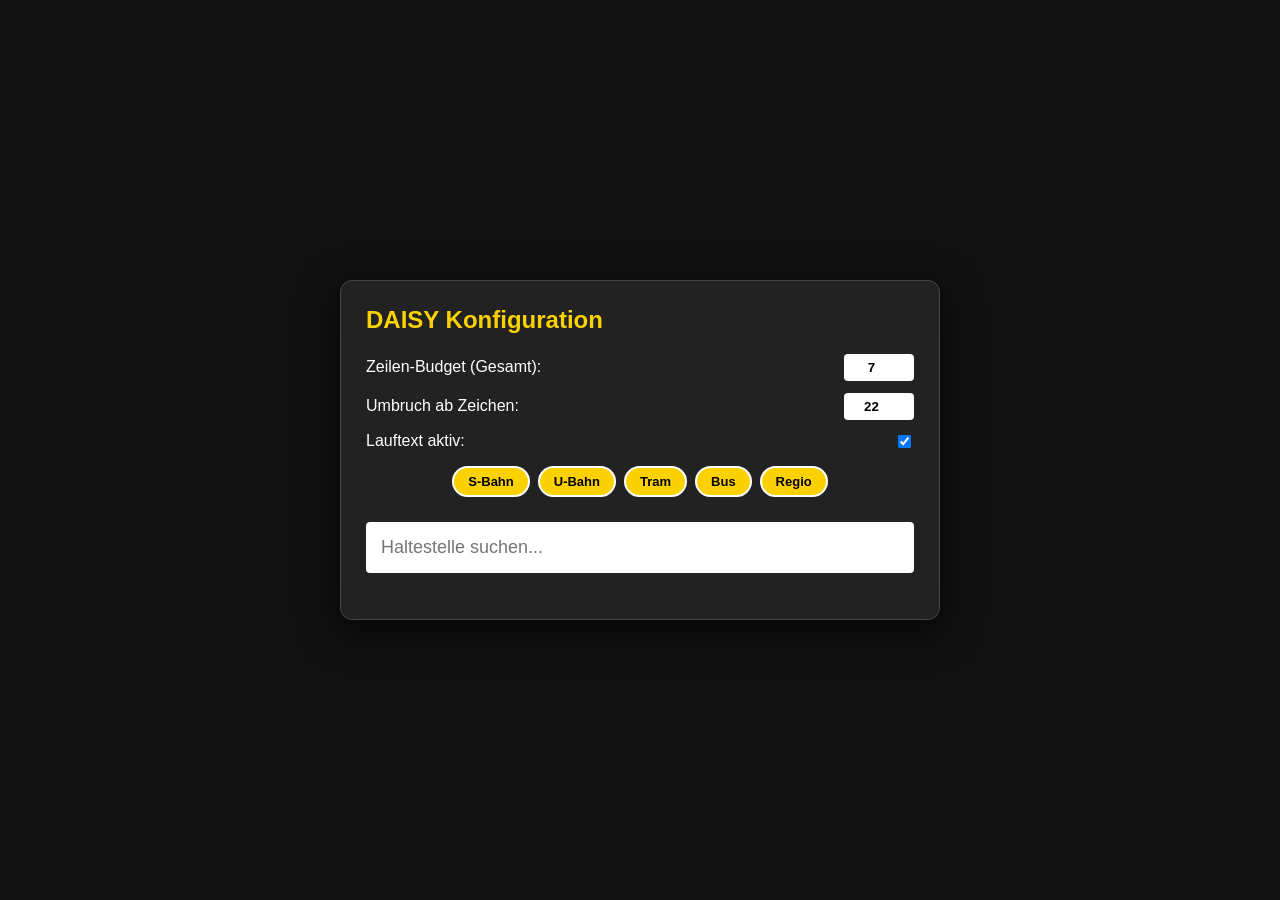
==== index.html @ b958884f "undo" ====
<!DOCTYPE html>
<html lang="de">
<head>
<meta charset="UTF-8">
<title>BVG DAISY - Professional Monitor</title>
<link href="https://fonts.googleapis.com/css2?family=Archivo+Narrow:wght@600&display=swap" rel="stylesheet">

<style>
    :root {
        --led-orange: #ff9d00;
        --bg-black: #050505;
        --bvg-yellow: #fbd100;
    }

    * { box-sizing: border-box; }

    body, html {
        margin: 0; padding: 0;
        width: 100vw; height: 100vh;
        background-color: var(--bg-black);
        overflow: hidden;
        display: flex;
        flex-direction: column;
        font-family: Arial, sans-serif;
    }

    /* --- SETUP OVERLAY --- */
    #search-overlay {
        position: fixed;
        top: 0; left: 0;
        width: 100%; height: 100%;
        background: #111;
        z-index: 1000;
        display: flex;
        flex-direction: column;
        justify-content: center;
        align-items: center;
        color: white;
        padding: 20px;
    }

    .config-panel {
        background: #222;
        padding: 25px;
        border-radius: 12px;
        width: 100%;
        max-width: 600px;
        border: 1px solid #444;
        box-shadow: 0 10px 40px rgba(0,0,0,0.8);
    }

    .config-group {
        display: flex;
        justify-content: space-between;
        margin-bottom: 12px;
        align-items: center;
    }

    .config-group input[type="number"] {
        width: 70px;
        padding: 6px;
        border-radius: 4px;
        border: none;
        font-weight: bold;
        text-align: center;
    }

    .filter-bar {
        display: flex;
        flex-wrap: wrap;
        gap: 8px;
        margin: 15px 0;
        justify-content: center;
    }

    .filter-bar input { display: none; }
    .filter-bar label {
        background: #333;
        padding: 6px 14px;
        border-radius: 20px;
        cursor: pointer;
        font-size: 13px;
        border: 2px solid transparent;
        transition: 0.2s;
    }

    .filter-bar input:checked + label {
        background: var(--bvg-yellow);
        color: black;
        border-color: white;
        font-weight: bold;
    }

    #station-query {
        width: 100%;
        padding: 15px;
        font-size: 18px;
        border-radius: 4px;
        border: none;
        margin-top: 10px;
        outline: none;
    }

    #results-list {
        list-style: none;
        padding: 0;
        background: white;
        color: black;
        margin-top: 5px;
        border-radius: 4px;
        max-height: 180px;
        overflow-y: auto;
    }

    #results-list li { padding: 10px; cursor: pointer; border-bottom: 1px solid #eee; }
    #results-list li:hover { background: var(--bvg-yellow); }

    /* --- MONITOR --- */
    #monitor {
        display: none;
        flex-direction: column;
        height: 100vh;
        width: 100vw;
    }

    .header {
        background: #bcbcbc;
        color: black;
        font-weight: bold;
        font-size: 3vh;
        padding: 1vh 3vw;
        display: grid;
        grid-template-columns: 15% 65% 20%;
    }

    .led-screen {
        flex: 1;
        background: black;
        padding: 1vh 3vw;
        display: flex;
        flex-direction: column;
        overflow: hidden;
        filter: url(#ledFilter); 
    }

    .row {
        display: grid;
        grid-template-columns: 15% 65% 20%;
        color: var(--led-orange);
        font-family: 'Archivo Narrow', sans-serif;
        line-height: 1.1;
        flex-shrink: 0;
        align-items: center;
        white-space: nowrap;
        overflow: hidden;
    }

    .row.long-text {
        white-space: normal;
    }

    .row.long-text span:nth-child(2) {
        display: -webkit-box;
        -webkit-line-clamp: 2;
        -webkit-box-orient: vertical;
        line-height: 1.0;
    }

    .time-cell { text-align: right; font-variant-numeric: tabular-nums; }

    /* AUSFALL ANIMATION */
    .swap-container {
        display: grid;
        grid-template-columns: 100%;
    }

    .swap-text {
        grid-column: 1;
        grid-row: 1;
        animation: textSwap 6s steps(1) infinite;
    }

    .swap-text:nth-child(2) {
        animation-delay: 3s;
        opacity: 0;
    }

    @keyframes textSwap {
        0%, 49% { opacity: 1; }
        50%, 100% { opacity: 0; }
    }

    /* TICKER */
    .ticker {
        margin-top: auto;
        overflow: hidden;
        white-space: nowrap;
        flex-shrink: 0;
    }

    .ticker-content {
        display: inline-block;
        padding-left: 100%;
        animation: ticker-move 35s linear infinite;
        color: var(--led-orange);
        font-family: 'Archivo Narrow', sans-serif;
    }

    @keyframes ticker-move {
        0% { transform: translateX(0); }
        100% { transform: translateX(-100%); }
    }

    @keyframes blink { 0%, 49% { opacity: 1; } 50%, 100% { opacity: 0; } }
    .is-blinking span:nth-child(2) { animation: blink 1s steps(1) infinite; }
    .is-blinking .time-cell { display: none; }

    /* FOOTER */
    .footer {
        height: 8vh;
        background: white;
        color: black;
        display: flex;
        justify-content: space-between;
        align-items: center;
        padding: 0 4vw;
        font-weight: bold;
        font-size: 4vh;
    }

    .bvg-logo {
        background: var(--bvg-yellow);
        padding: 0.2vh 1vh;
        border: 0.4vh solid black;
        font-family: 'Arial Black';
        letter-spacing: -1px;
    }
</style>
</head>
<body>

<div id="search-overlay">
    <div class="config-panel">
        <h2 style="margin-top:0; color: var(--bvg-yellow);">DAISY Konfiguration</h2>
        
        <div class="config-group">
            <label>Zeilen-Budget (Gesamt):</label>
            <input type="number" id="cfg-max-lines" value="7" min="1" max="15">
        </div>

        <div class="config-group">
            <label>Umbruch ab Zeichen:</label>
            <input type="number" id="cfg-threshold" value="22" min="5" max="60">
        </div>

        <div class="config-group">
            <label>Lauftext aktiv:</label>
            <input type="checkbox" id="cfg-show-ticker" checked>
        </div>

        <div class="filter-bar">
            <input type="checkbox" id="f-suburban" checked><label for="f-suburban">S-Bahn</label>
            <input type="checkbox" id="f-subway" checked><label for="f-subway">U-Bahn</label>
            <input type="checkbox" id="f-tram" checked><label for="f-tram">Tram</label>
            <input type="checkbox" id="f-bus" checked><label for="f-bus">Bus</label>
            <input type="checkbox" id="f-regional" checked><label for="f-regional">Regio</label>
        </div>

        <input type="text" id="station-query" placeholder="Haltestelle suchen..." autocomplete="off">
        <ul id="results-list"></ul>
    </div>
</div>

<div id="monitor">
    <div class="header">
        <span>Linie</span><span>Ziel</span><span style="text-align:right">Abfahrt</span>
    </div>
    <div class="led-screen" id="led-container"></div>
    <div class="footer">
        <span id="display-station-name">-</span>
        <div class="bvg-logo">BVG</div>
    </div>
</div>

<svg style="position:absolute; width:0; height:0">
  <defs>
    <filter id="ledFilter">
      <feImage x="0" y="0" width="4" height="4" result="dot" href="[data-uri]"/>
      <feTile result="grid"/>
      <feComposite operator="in" in="SourceGraphic" in2="grid"/>
    </filter>
  </defs>
</svg>

<script>
    let currentId = null;
    let timer = null;

    // Suche
    document.getElementById('station-query').addEventListener('input', async (e) => {
        const q = e.target.value;
        if (q.length < 3) return;
        try {
            const r = await fetch(`https://v6.vbb.transport.rest/locations?query=${encodeURIComponent(q)}&results=5&stops=true`);
            const data = await r.json();
            const list = document.getElementById('results-list');
            list.innerHTML = '';
            data.forEach(s => {
                const li = document.createElement('li');
                li.textContent = s.name;
                li.onclick = () => {
                    currentId = s.id;
                    document.getElementById('display-station-name').textContent = s.name;
                    document.getElementById('search-overlay').style.display = 'none';
                    document.getElementById('monitor').style.display = 'flex';
                    startMonitor();
                };
                list.appendChild(li);
            });
        } catch(e) {}
    });

    function startMonitor() {
        update();
        if(timer) clearInterval(timer);
        timer = setInterval(update, 20000);
    }

    async function update() {
        if(!currentId) return;
        
        const totalLines = parseInt(document.getElementById('cfg-max-lines').value) || 7;
        const threshold = parseInt(document.getElementById('cfg-threshold').value) || 22;
        const showTicker = document.getElementById('cfg-show-ticker').checked;
        const trainBudget = showTicker ? (totalLines - 1) : totalLines;

        const params = new URLSearchParams({
            duration: 60,
            results: 40,
            suburban: document.getElementById('f-suburban').checked,
            subway: document.getElementById('f-subway').checked,
            tram: document.getElementById('f-tram').checked,
            bus: document.getElementById('f-bus').checked,
            regional: document.getElementById('f-regional').checked
        });

        try {
            const res = await fetch(`https://v6.vbb.transport.rest/stops/${currentId}/departures?${params.toString()}`);
            const data = await res.json();
            const container = document.getElementById('led-container');
            container.innerHTML = '';

            const fontSize = Math.floor(82 / totalLines);
            let usedLines = 0;

            if(data.departures) {
                // Echtzeit-Sortierung
                const sortedDeps = data.departures.sort((a, b) => {
                    const timeA = new Date(a.when || a.plannedWhen);
                    const timeB = new Date(b.when || b.plannedWhen);
                    return timeA - timeB;
                });

                for (let dep of sortedDeps) {
                    const isCancelled = dep.cancelled === true;
                    const isLong = dep.direction.length > threshold;
                    const cost = isLong ? 2 : 1;
                    
                    if (usedLines + cost > trainBudget) break;
                    usedLines += cost;

                    const diff = Math.round((new Date(dep.when || dep.plannedWhen) - new Date()) / 60000);
                    const min = diff <= 0 ? 0 : diff;
                    
                    const row = document.createElement('div');
                    row.className = `row ${min === 0 && !isCancelled ? 'is-blinking' : ''} ${isLong ? 'long-text' : ''}`;
                    row.style.fontSize = fontSize + 'vh';

                    if (isCancelled) {
                        row.innerHTML = `
                            <span>${dep.line.name}</span>
                            <span class="swap-container">
                                <span class="swap-text">${dep.direction}</span>
                                <span class="swap-text">Fahrt fällt aus</span>
                            </span>
                            <span class="time-cell">--</span>
                        `;
                    } else {
                        row.innerHTML = `
                            <span>${dep.line.name}</span>
                            <span>${dep.direction}</span>
                            <span class="time-cell">${min}</span>
                        `;
                    }
                    container.appendChild(row);
                }
            }

            if(showTicker) {
                const tick = document.createElement('div');
                tick.className = 'ticker';
                tick.innerHTML = `<div class="ticker-content" style="font-size:${fontSize}vh">+++ Herzlich Willkommen +++ Nächste Abfahrten für ${document.getElementById('display-station-name').textContent} +++ Bitte achten Sie auf die Ansagen +++</div>`;
                container.appendChild(tick);
            }
        } catch(e) { console.error(e); }
    }

    // Escape für Setup
    window.addEventListener('keydown', e => {
        if(e.key === 'Escape') {
            document.getElementById('search-overlay').style.display = 'flex';
            document.getElementById('monitor').style.display = 'none';
            clearInterval(timer);
        }
    });
</script>
</body>
</html>
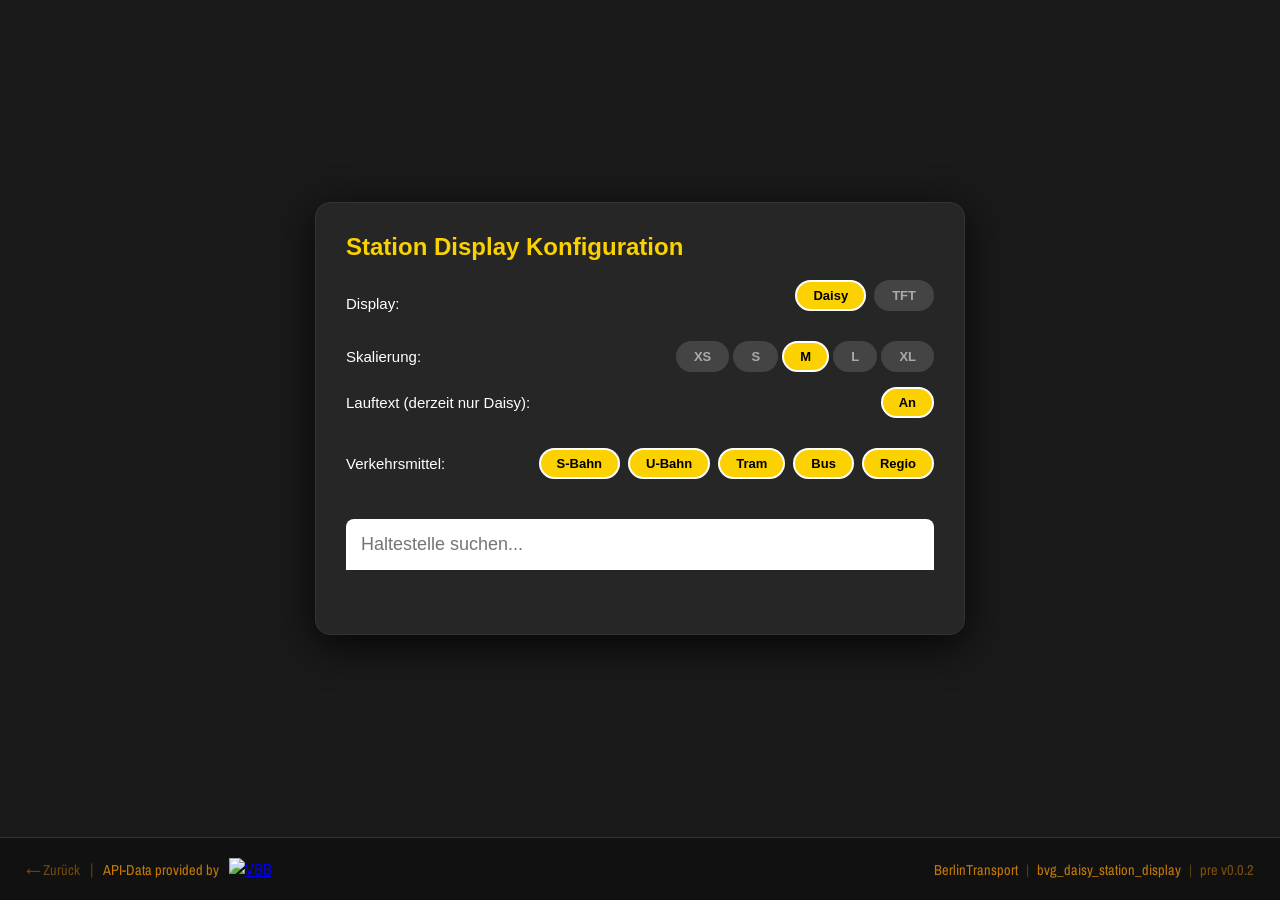
==== commit fdf7c7ca: "enhancement #10" ====
--- a/index.html
+++ b/index.html
@@ -2,417 +2,124 @@
 <html lang="de">
 <head>
 <meta charset="UTF-8">
-<title>BVG DAISY - Professional Monitor</title>
-<link href="https://fonts.googleapis.com/css2?family=Archivo+Narrow:wght@600&display=swap" rel="stylesheet">
-
-<style>
-    :root {
-        --led-orange: #ff9d00;
-        --bg-black: #050505;
-        --bvg-yellow: #fbd100;
-    }
-
-    * { box-sizing: border-box; }
-
-    body, html {
-        margin: 0; padding: 0;
-        width: 100vw; height: 100vh;
-        background-color: var(--bg-black);
-        overflow: hidden;
-        display: flex;
-        flex-direction: column;
-        font-family: Arial, sans-serif;
-    }
-
-    /* --- SETUP OVERLAY --- */
-    #search-overlay {
-        position: fixed;
-        top: 0; left: 0;
-        width: 100%; height: 100%;
-        background: #111;
-        z-index: 1000;
-        display: flex;
-        flex-direction: column;
-        justify-content: center;
-        align-items: center;
-        color: white;
-        padding: 20px;
-    }
-
-    .config-panel {
-        background: #222;
-        padding: 25px;
-        border-radius: 12px;
-        width: 100%;
-        max-width: 600px;
-        border: 1px solid #444;
-        box-shadow: 0 10px 40px rgba(0,0,0,0.8);
-    }
-
-    .config-group {
-        display: flex;
-        justify-content: space-between;
-        margin-bottom: 12px;
-        align-items: center;
-    }
-
-    .config-group input[type="number"] {
-        width: 70px;
-        padding: 6px;
-        border-radius: 4px;
-        border: none;
-        font-weight: bold;
-        text-align: center;
-    }
-
-    .filter-bar {
-        display: flex;
-        flex-wrap: wrap;
-        gap: 8px;
-        margin: 15px 0;
-        justify-content: center;
-    }
-
-    .filter-bar input { display: none; }
-    .filter-bar label {
-        background: #333;
-        padding: 6px 14px;
-        border-radius: 20px;
-        cursor: pointer;
-        font-size: 13px;
-        border: 2px solid transparent;
-        transition: 0.2s;
-    }
-
-    .filter-bar input:checked + label {
-        background: var(--bvg-yellow);
-        color: black;
-        border-color: white;
-        font-weight: bold;
-    }
-
-    #station-query {
-        width: 100%;
-        padding: 15px;
-        font-size: 18px;
-        border-radius: 4px;
-        border: none;
-        margin-top: 10px;
-        outline: none;
-    }
-
-    #results-list {
-        list-style: none;
-        padding: 0;
-        background: white;
-        color: black;
-        margin-top: 5px;
-        border-radius: 4px;
-        max-height: 180px;
-        overflow-y: auto;
-    }
-
-    #results-list li { padding: 10px; cursor: pointer; border-bottom: 1px solid #eee; }
-    #results-list li:hover { background: var(--bvg-yellow); }
-
-    /* --- MONITOR --- */
-    #monitor {
-        display: none;
-        flex-direction: column;
-        height: 100vh;
-        width: 100vw;
-    }
-
-    .header {
-        background: #bcbcbc;
-        color: black;
-        font-weight: bold;
-        font-size: 3vh;
-        padding: 1vh 3vw;
-        display: grid;
-        grid-template-columns: 15% 65% 20%;
-    }
-
-    .led-screen {
-        flex: 1;
-        background: black;
-        padding: 1vh 3vw;
-        display: flex;
-        flex-direction: column;
-        overflow: hidden;
-        filter: url(#ledFilter); 
-    }
-
-    .row {
-        display: grid;
-        grid-template-columns: 15% 65% 20%;
-        color: var(--led-orange);
-        font-family: 'Archivo Narrow', sans-serif;
-        line-height: 1.1;
-        flex-shrink: 0;
-        align-items: center;
-        white-space: nowrap;
-        overflow: hidden;
-    }
-
-    .row.long-text {
-        white-space: normal;
-    }
-
-    .row.long-text span:nth-child(2) {
-        display: -webkit-box;
-        -webkit-line-clamp: 2;
-        -webkit-box-orient: vertical;
-        line-height: 1.0;
-    }
-
-    .time-cell { text-align: right; font-variant-numeric: tabular-nums; }
-
-    /* AUSFALL ANIMATION */
-    .swap-container {
-        display: grid;
-        grid-template-columns: 100%;
-    }
-
-    .swap-text {
-        grid-column: 1;
-        grid-row: 1;
-        animation: textSwap 6s steps(1) infinite;
-    }
-
-    .swap-text:nth-child(2) {
-        animation-delay: 3s;
-        opacity: 0;
-    }
-
-    @keyframes textSwap {
-        0%, 49% { opacity: 1; }
-        50%, 100% { opacity: 0; }
-    }
-
-    /* TICKER */
-    .ticker {
-        margin-top: auto;
-        overflow: hidden;
-        white-space: nowrap;
-        flex-shrink: 0;
-    }
-
-    .ticker-content {
-        display: inline-block;
-        padding-left: 100%;
-        animation: ticker-move 35s linear infinite;
-        color: var(--led-orange);
-        font-family: 'Archivo Narrow', sans-serif;
-    }
-
-    @keyframes ticker-move {
-        0% { transform: translateX(0); }
-        100% { transform: translateX(-100%); }
-    }
-
-    @keyframes blink { 0%, 49% { opacity: 1; } 50%, 100% { opacity: 0; } }
-    .is-blinking span:nth-child(2) { animation: blink 1s steps(1) infinite; }
-    .is-blinking .time-cell { display: none; }
-
-    /* FOOTER */
-    .footer {
-        height: 8vh;
-        background: white;
-        color: black;
-        display: flex;
-        justify-content: space-between;
-        align-items: center;
-        padding: 0 4vw;
-        font-weight: bold;
-        font-size: 4vh;
-    }
-
-    .bvg-logo {
-        background: var(--bvg-yellow);
-        padding: 0.2vh 1vh;
-        border: 0.4vh solid black;
-        font-family: 'Arial Black';
-        letter-spacing: -1px;
-    }
-</style>
+<title>BVG DAISY - Daisy & TFT</title>
+<link href="https://fonts.googleapis.com/css2?family=Archivo+Narrow:wght@600&family=Roboto:wght@700;900&display=swap" rel="stylesheet">
+<link rel="stylesheet" href="css/base.css">
+<link rel="stylesheet" href="css/startmenu.css">
+<link rel="stylesheet" href="css/monitor-daisy.css">
+<link rel="stylesheet" href="css/monitor-tft.css">
 </head>
 <body>
 
+<div id="loader-overlay">
+  <div class="loader"></div>
+</div>
+
 <div id="search-overlay">
     <div class="config-panel">
-        <h2 style="margin-top:0; color: var(--bvg-yellow);">DAISY Konfiguration</h2>
-        
+        <h2>Station Display Konfiguration</h2>
+
         <div class="config-group">
-            <label>Zeilen-Budget (Gesamt):</label>
-            <input type="number" id="cfg-max-lines" value="7" min="1" max="15">
+            <label>Display:</label>
+            <div id="variant-selector">
+                <button class="variant-btn active" data-variant="daisy">Daisy</button>
+                <button class="variant-btn" data-variant="tft">TFT</button>
+            </div>
         </div>
 
         <div class="config-group">
-            <label>Umbruch ab Zeichen:</label>
-            <input type="number" id="cfg-threshold" value="22" min="5" max="60">
+            <label>Skalierung:</label>
+            <div id="scale-selector">
+                <button class="variant-btn" data-scale="XS">XS</button>
+                <button class="variant-btn" data-scale="S">S</button>
+                <button class="variant-btn active" data-scale="M">M</button>
+                <button class="variant-btn" data-scale="L">L</button>
+                <button class="variant-btn" data-scale="XL">XL</button>
+            </div>
         </div>
 
         <div class="config-group">
-            <label>Lauftext aktiv:</label>
-            <input type="checkbox" id="cfg-show-ticker" checked>
+            <label>Lauftext (derzeit nur Daisy):</label>
+            <button class="variant-btn active" id="cfg-show-ticker" data-active="true">An</button>
         </div>
 
-        <div class="filter-bar">
-            <input type="checkbox" id="f-suburban" checked><label for="f-suburban">S-Bahn</label>
-            <input type="checkbox" id="f-subway" checked><label for="f-subway">U-Bahn</label>
-            <input type="checkbox" id="f-tram" checked><label for="f-tram">Tram</label>
-            <input type="checkbox" id="f-bus" checked><label for="f-bus">Bus</label>
-            <input type="checkbox" id="f-regional" checked><label for="f-regional">Regio</label>
+        <div class="config-group">
+            <label>Verkehrsmittel:</label>
+            <div class="filter-bar">
+                <input type="checkbox" id="f-suburban" checked><label for="f-suburban">S-Bahn</label>
+                <input type="checkbox" id="f-subway" checked><label for="f-subway">U-Bahn</label>
+                <input type="checkbox" id="f-tram" checked><label for="f-tram">Tram</label>
+                <input type="checkbox" id="f-bus" checked><label for="f-bus">Bus</label>
+                <input type="checkbox" id="f-regional" checked><label for="f-regional">Regio</label>
+            </div>
         </div>
 
         <input type="text" id="station-query" placeholder="Haltestelle suchen..." autocomplete="off">
         <ul id="results-list"></ul>
+        <div id="search-status">
+          <span id="search-loader" class="inline-loader" style="display:none;"></span>
+          <span id="search-error"></span>
+        </div>
     </div>
 </div>
 
-<div id="monitor">
-    <div class="header">
+<!-- DAISY MONITOR -->
+<div id="monitor-daisy">
+    <div class="header-daisy">
         <span>Linie</span><span>Ziel</span><span style="text-align:right">Abfahrt</span>
     </div>
-    <div class="led-screen" id="led-container"></div>
-    <div class="footer">
-        <span id="display-station-name">-</span>
-        <div class="bvg-logo">BVG</div>
+    <div class="led-screen" id="led-container-daisy"></div>
+</div>
+
+<!-- TFT MONITOR -->
+<div id="monitor-tft">
+    <div class="screen-content" id="led-container-tft"></div>
+</div>
+
+<!-- GLOBALER FOOTER -->
+<div id="global-footer">
+    <div id="global-footer-left">
+        <button class="footer-back-btn" id="footer-back-btn">&#8592; Zurück</button>
+        <span class="gf-sep">|</span>
+        <span class="gf-label">API-Data provided by</span>
+        <a href="https://v6.vbb.transport.rest/" target="_blank" rel="noopener">
+            <img class="gf-vbb-logo"
+                src="https://unternehmen.vbb.de/fileadmin/user_upload/VBB/Bilder/VBB-Logos/vbb-logo-bildmarke.svg"
+                alt="VBB">
+        </a>
+    </div>
+    <div id="global-footer-center">
+        <span id="global-station-name"></span>
+    </div>
+    <div id="global-footer-right">
+        <img class="gf-avatar"
+             src="https://avatars.githubusercontent.com/BerlinTransport?v=4"
+             alt="BerlinTransport"
+             onerror="this.style.display='none'">
+        <a href="https://github.com/BerlinTransport" target="_blank" rel="noopener">BerlinTransport</a>
+        <span class="gf-sep">|</span>
+        <a href="https://github.com/BerlinTransport/bvg_daisy_station_display" target="_blank" rel="noopener">bvg_daisy_station_display</a>
+        <span class="gf-sep">|</span>
+        <span class="gf-version">pre v0.0.2</span>
     </div>
 </div>
 
+<!-- LED-Filter SVG -->
 <svg style="position:absolute; width:0; height:0">
-  <defs>
-    <filter id="ledFilter">
-      <feImage x="0" y="0" width="4" height="4" result="dot" href="[data-uri]"/>
-      <feTile result="grid"/>
-      <feComposite operator="in" in="SourceGraphic" in2="grid"/>
-    </filter>
-  </defs>
+<defs>
+<filter id="ledFilter">
+    <feImage x="0" y="0" width="4" height="4" result="dot" href="[data-uri]"/>
+    <feTile result="grid"/>
+    <feComposite operator="in" in="SourceGraphic" in2="grid"/>
+</filter>
+</defs>
 </svg>
 
-<script>
-    let currentId = null;
-    let timer = null;
-
-    // Suche
-    document.getElementById('station-query').addEventListener('input', async (e) => {
-        const q = e.target.value;
-        if (q.length < 3) return;
-        try {
-            const r = await fetch(`https://v6.vbb.transport.rest/locations?query=${encodeURIComponent(q)}&results=5&stops=true`);
-            const data = await r.json();
-            const list = document.getElementById('results-list');
-            list.innerHTML = '';
-            data.forEach(s => {
-                const li = document.createElement('li');
-                li.textContent = s.name;
-                li.onclick = () => {
-                    currentId = s.id;
-                    document.getElementById('display-station-name').textContent = s.name;
-                    document.getElementById('search-overlay').style.display = 'none';
-                    document.getElementById('monitor').style.display = 'flex';
-                    startMonitor();
-                };
-                list.appendChild(li);
-            });
-        } catch(e) {}
-    });
-
-    function startMonitor() {
-        update();
-        if(timer) clearInterval(timer);
-        timer = setInterval(update, 20000);
-    }
-
-    async function update() {
-        if(!currentId) return;
-        
-        const totalLines = parseInt(document.getElementById('cfg-max-lines').value) || 7;
-        const threshold = parseInt(document.getElementById('cfg-threshold').value) || 22;
-        const showTicker = document.getElementById('cfg-show-ticker').checked;
-        const trainBudget = showTicker ? (totalLines - 1) : totalLines;
-
-        const params = new URLSearchParams({
-            duration: 60,
-            results: 40,
-            suburban: document.getElementById('f-suburban').checked,
-            subway: document.getElementById('f-subway').checked,
-            tram: document.getElementById('f-tram').checked,
-            bus: document.getElementById('f-bus').checked,
-            regional: document.getElementById('f-regional').checked
-        });
-
-        try {
-            const res = await fetch(`https://v6.vbb.transport.rest/stops/${currentId}/departures?${params.toString()}`);
-            const data = await res.json();
-            const container = document.getElementById('led-container');
-            container.innerHTML = '';
-
-            const fontSize = Math.floor(82 / totalLines);
-            let usedLines = 0;
-
-            if(data.departures) {
-                // Echtzeit-Sortierung
-                const sortedDeps = data.departures.sort((a, b) => {
-                    const timeA = new Date(a.when || a.plannedWhen);
-                    const timeB = new Date(b.when || b.plannedWhen);
-                    return timeA - timeB;
-                });
-
-                for (let dep of sortedDeps) {
-                    const isCancelled = dep.cancelled === true;
-                    const isLong = dep.direction.length > threshold;
-                    const cost = isLong ? 2 : 1;
-                    
-                    if (usedLines + cost > trainBudget) break;
-                    usedLines += cost;
-
-                    const diff = Math.round((new Date(dep.when || dep.plannedWhen) - new Date()) / 60000);
-                    const min = diff <= 0 ? 0 : diff;
-                    
-                    const row = document.createElement('div');
-                    row.className = `row ${min === 0 && !isCancelled ? 'is-blinking' : ''} ${isLong ? 'long-text' : ''}`;
-                    row.style.fontSize = fontSize + 'vh';
-
-                    if (isCancelled) {
-                        row.innerHTML = `
-                            <span>${dep.line.name}</span>
-                            <span class="swap-container">
-                                <span class="swap-text">${dep.direction}</span>
-                                <span class="swap-text">Fahrt fällt aus</span>
-                            </span>
-                            <span class="time-cell">--</span>
-                        `;
-                    } else {
-                        row.innerHTML = `
-                            <span>${dep.line.name}</span>
-                            <span>${dep.direction}</span>
-                            <span class="time-cell">${min}</span>
-                        `;
-                    }
-                    container.appendChild(row);
-                }
-            }
-
-            if(showTicker) {
-                const tick = document.createElement('div');
-                tick.className = 'ticker';
-                tick.innerHTML = `<div class="ticker-content" style="font-size:${fontSize}vh">+++ Herzlich Willkommen +++ Nächste Abfahrten für ${document.getElementById('display-station-name').textContent} +++ Bitte achten Sie auf die Ansagen +++</div>`;
-                container.appendChild(tick);
-            }
-        } catch(e) { console.error(e); }
-    }
-
-    // Escape für Setup
-    window.addEventListener('keydown', e => {
-        if(e.key === 'Escape') {
-            document.getElementById('search-overlay').style.display = 'flex';
-            document.getElementById('monitor').style.display = 'none';
-            clearInterval(timer);
-        }
-    });
-</script>
+<script src="js/globals.js"></script>
+<script src="js/config.js"></script>
+<script src="js/search.js"></script>
+<script src="js/render-daisy.js"></script>
+<script src="js/render-tft.js"></script>
+<script src="js/monitor.js"></script>
 </body>
-</html>+</html>
--- a/css/base.css
+++ b/css/base.css
@@ -0,0 +1,168 @@
+:root {
+    --led-orange: #ff9d00;
+    --bg-black: #050505;
+    --bvg-yellow: #fbd100;
+    --lcd-bg: #ffffff;
+    --lcd-text: #000000;
+    --lcd-border: #dcdcdc;
+    --bvg-red: #be140e;
+}
+
+* { box-sizing: border-box; }
+
+body, html {
+    margin: 0; padding: 0;
+    width: 100vw; height: 100vh;
+    background-color: var(--bg-black);
+    overflow: hidden;
+    font-family: Arial, sans-serif;
+}
+
+#loader-overlay {
+    position: fixed;
+    inset: 0;
+    background: #ffffffcc;
+    display: none;
+    justify-content: center;
+    align-items: center;
+    z-index: 1500;
+}
+
+.loader {
+    width: 45px;
+    aspect-ratio: 1;
+    --c: no-repeat linear-gradient(#000 0 0);
+    background:
+        var(--c) 0%   50%,
+        var(--c) 50%  50%,
+        var(--c) 100% 50%;
+    background-size: 20% 100%;
+    animation: l1 1s infinite linear;
+}
+
+.inline-loader {
+    width: 18px;
+    aspect-ratio: 1;
+    --c: no-repeat linear-gradient(#fff 0 0);
+    background:
+        var(--c) 0%   50%,
+        var(--c) 50%  50%,
+        var(--c) 100% 50%;
+    background-size: 20% 100%;
+    animation: l1 1s infinite linear;
+}
+
+@keyframes l1 {
+    0%  { background-size: 20% 100%, 20% 100%, 20% 100% }
+    33% { background-size: 20% 10%,  20% 100%, 20% 100% }
+    50% { background-size: 20% 100%, 20% 10%,  20% 100% }
+    66% { background-size: 20% 100%, 20% 100%, 20% 10%  }
+    100%{ background-size: 20% 100%, 20% 100%, 20% 100% }
+}
+
+/* ── Globaler Footer (Daisy-Stil) ── */
+#global-footer {
+    position: fixed;
+    bottom: 0;
+    left: 0;
+    width: 100%;
+    height: 7vh;
+    min-height: 36px;
+    background: #111;
+    border-top: 1px solid #333;
+    display: flex;
+    align-items: center;
+    justify-content: space-between;
+    padding: 0 2vw;
+    z-index: 1200;
+    box-sizing: border-box;
+    font-family: 'Archivo Narrow', sans-serif;
+    color: var(--led-orange);
+}
+
+#global-footer-left {
+    display: flex;
+    align-items: center;
+    gap: 10px;
+    flex-shrink: 0;
+}
+
+#global-footer-center {
+    flex: 1;
+    display: flex;
+    justify-content: center;
+    align-items: center;
+}
+
+#global-footer-right {
+    display: flex;
+    align-items: center;
+    gap: 8px;
+    flex-shrink: 0;
+}
+
+.gf-label {
+    font-size: 1.6vh;
+    opacity: 0.75;
+    white-space: nowrap;
+}
+
+.gf-vbb-logo {
+    height: 3vh;
+    width: auto;
+    object-fit: contain;
+}
+
+#global-station-name {
+    font-size: 2.8vh;
+    font-weight: bold;
+    color: var(--led-orange);
+    white-space: nowrap;
+    overflow: hidden;
+    text-overflow: ellipsis;
+    max-width: 40vw;
+}
+
+.gf-avatar {
+    width: 2.8vh;
+    height: 2.8vh;
+    border-radius: 50%;
+    border: 1px solid var(--led-orange);
+    object-fit: cover;
+    opacity: 0.75;
+}
+
+#global-footer-right a,
+#global-footer-right span {
+    color: var(--led-orange);
+    font-size: 1.6vh;
+    text-decoration: none;
+    opacity: 0.75;
+    white-space: nowrap;
+    transition: opacity 0.2s;
+}
+
+#global-footer-right a:hover { opacity: 1; }
+
+.gf-sep     { opacity: 0.3  !important; }
+.gf-version { opacity: 0.45 !important; }
+
+/* ── Footer Zurück-Button ── */
+.footer-back-btn {
+    background: transparent;
+    border: none;
+    color: var(--led-orange);
+    font-family: 'Archivo Narrow', sans-serif;
+    font-size: 1.6vh;        /* gleiche Größe wie .gf-label */
+    opacity: 0.4;
+    cursor: pointer;
+    padding: 0;              /* kein eigenes Padding — gap übernimmt den Abstand */
+    margin: 0;
+    transition: opacity 0.2s;
+    white-space: nowrap;
+}
+
+.footer-back-btn:hover {
+    opacity: 1;
+}
+
--- a/css/startmenu.css
+++ b/css/startmenu.css
@@ -0,0 +1,146 @@
+#search-overlay {
+    position: fixed;
+    top: 0; left: 0;
+    width: 100%; height: 100%;
+    background: #1a1a1a;
+    z-index: 1000;
+    display: flex;
+    flex-direction: column;
+    justify-content: center;
+    align-items: center;
+    color: white;
+    padding: 20px;
+    padding-bottom: calc(7vh + 20px);
+}
+
+.config-panel {
+    background: #262626;
+    padding: 30px;
+    border-radius: 15px;
+    width: 100%;
+    max-width: 650px;
+    border: 1px solid #333;
+    box-shadow: 0 10px 40px rgba(0,0,0,0.8);
+}
+
+.config-panel h2 {
+    margin-top: 0;
+    color: var(--bvg-yellow);
+    font-size: 24px;
+}
+
+.config-group {
+    display: flex;
+    justify-content: space-between;
+    margin-bottom: 15px;
+    align-items: center;
+    font-size: 15px;
+}
+
+.config-group input[type="number"] {
+    width: 70px;
+    padding: 6px;
+    border-radius: 4px;
+    border: none;
+    font-weight: bold;
+    text-align: center;
+    background: white;
+}
+
+.config-group input[type="checkbox"] {
+    transform: scale(1.2);
+}
+
+.variant-btn,
+.filter-bar label {
+    display: inline-flex;
+    align-items: center;
+    justify-content: center;
+    padding: 7px 16px;
+    border-radius: 20px;
+    border: 2px solid transparent;
+    background: #444;
+    color: #aaa;
+    font-weight: bold;
+    font-size: 13px;
+    cursor: pointer;
+    transition: background 0.2s, color 0.2s, border-color 0.2s;
+    line-height: 1;
+    user-select: none;
+}
+
+.variant-btn.active,
+.filter-bar input:checked + label {
+    background: var(--bvg-yellow);
+    color: black;
+    border-color: white;
+}
+
+.variant-btn {
+    appearance: none;
+    -webkit-appearance: none;
+    font-family: inherit;
+}
+
+#variant-selector {
+    display: flex;
+    gap: 8px;
+    margin-bottom: 15px;
+    justify-content: center;
+    flex-wrap: wrap;
+}
+
+.filter-bar {
+    display: flex;
+    flex-wrap: wrap;
+    gap: 8px;
+    margin: 15px 0;
+    justify-content: center;
+}
+
+.filter-bar input { display: none; }
+
+#station-query {
+    position: relative;
+    z-index: 1300;
+    width: 100%;
+    padding: 15px;
+    font-size: 18px;
+    border-radius: 8px 8px 0 0;
+    border: none;
+    outline: none;
+    margin-top: 10px;
+}
+
+#results-list {
+    position: relative;
+    z-index: 1300;
+    list-style: none;
+    padding: 0;
+    background: white;
+    color: black;
+    margin-top: 0;
+    border-radius: 0 0 8px 8px;
+    max-height: 230px;
+    overflow-y: auto;
+}
+
+#results-list li {
+    padding: 12px 15px;
+    cursor: pointer;
+    border-bottom: 1px solid #eee;
+    font-size: 16px;
+}
+
+#results-list li:hover { background: #f0f0f0; }
+
+#search-status {
+    margin-top: 6px;
+    font-size: 13px;
+    min-height: 18px;
+    display: flex;
+    align-items: center;
+    gap: 6px;
+}
+
+#search-error { color: #ff6b6b; }
--- a/css/monitor-daisy.css
+++ b/css/monitor-daisy.css
@@ -0,0 +1,108 @@
+#monitor-daisy {
+    display: none;
+    flex-direction: column;
+    height: 100vh;
+    width: 100vw;
+    background: var(--bg-black);
+    padding-bottom: 7vh;
+}
+
+.header-daisy {
+    background: #bcbcbc;
+    color: black;
+    font-weight: bold;
+    font-size: 3vh;
+    padding: 1vh 3vw;
+    display: grid;
+    grid-template-columns: 15% 65% 20%;
+}
+
+.led-screen {
+    flex: 1;
+    background: black;
+    padding: 1vh 3vw;
+    display: flex;
+    flex-direction: column;
+    overflow: hidden;
+    filter: url(#ledFilter);
+}
+
+.row-daisy {
+    display: grid;
+    grid-template-columns: 15% 65% 20%;
+    color: var(--led-orange);
+    font-family: 'Archivo Narrow', sans-serif;
+    line-height: 1.1;
+    flex-shrink: 0;
+    align-items: center;
+    white-space: nowrap;
+    overflow: hidden;
+}
+
+.row-daisy.long-text { white-space: normal; }
+
+.row-daisy.long-text span:nth-child(2) {
+    display: -webkit-box;
+    -webkit-line-clamp: 2;
+    line-clamp: 2;
+    -webkit-box-orient: vertical;
+    line-height: 1.0;
+}
+
+.time-cell-daisy {
+    text-align: right;
+    font-variant-numeric: tabular-nums;
+}
+
+.swap-container {
+    display: grid;
+    grid-template-columns: 100%;
+    grid-template-rows: 1fr;
+    overflow: hidden;
+    min-width: 0;
+}
+
+.swap-text {
+    grid-column: 1;
+    grid-row: 1;
+    animation: textSwap 6s steps(1) infinite;
+    white-space: nowrap;
+    overflow: hidden;
+    text-overflow: ellipsis;
+}
+
+.swap-text:nth-child(2) {
+    animation-delay: 3s;
+    opacity: 0;
+}
+
+@keyframes textSwap {
+    0%, 49% { opacity: 1; }
+    50%, 100% { opacity: 0; }
+}
+
+.ticker {
+    margin-top: auto;
+    overflow: hidden;
+    white-space: nowrap;
+    flex-shrink: 0;
+}
+
+.ticker-content {
+    display: inline-block;
+    white-space: nowrap;
+    color: var(--led-orange);
+    font-family: 'Archivo Narrow', sans-serif;
+    will-change: transform;
+}
+
+@keyframes blink {
+    0%, 49% { opacity: 1; }
+    50%, 100% { opacity: 0; }
+}
+
+.row-daisy.is-blinking span:nth-child(2) {
+    animation: blink 1s steps(1) infinite;
+}
+
+.row-daisy.is-blinking .time-cell-daisy { display: none; }
--- a/css/monitor-tft.css
+++ b/css/monitor-tft.css
@@ -0,0 +1,78 @@
+#monitor-tft {
+    display: none;
+    flex-direction: column;
+    height: 100vh;
+    width: 100vw;
+    background: var(--lcd-bg);
+    font-family: 'Roboto', sans-serif;
+    padding-bottom: 7vh;
+}
+
+.screen-content {
+    flex: 1;
+    display: flex;
+    flex-direction: column;
+}
+
+.row-tft {
+    display: grid;
+    grid-template-columns: 12% 75% 13%;
+    align-items: center;
+    padding: 0 1.5vw;
+    border-bottom: 1.5px solid var(--lcd-border);
+    color: var(--lcd-text);
+    width: 100%;
+    overflow: hidden;
+}
+
+.line-number {
+    display: inline-flex;
+    align-items: center;
+    justify-content: center;
+    padding: 0.1em 0.3em;
+    border-radius: 4px;
+    color: white;
+    font-weight: 900;
+    min-width: 2.2em;
+    height: 1.4em;
+    font-size: 0.8em;
+}
+
+.destination-container {
+    padding-left: 15px;
+    white-space: nowrap;
+    overflow: hidden;
+    display: flex;
+    align-items: center;
+}
+
+.destination {
+    font-weight: 700;
+    display: inline-block;
+    transform-origin: left center;
+}
+
+.time-cell-tft {
+    height: 100%;
+    display: flex;
+    align-items: center;
+    justify-content: flex-end;
+    padding-right: 1vw;
+    font-weight: 900;
+}
+
+.time-cell-tft:not(.is-now)::after {
+    content: " '";
+    margin-left: 2px;
+}
+
+@keyframes flash-red {
+    0%, 49%  { background: var(--bvg-red); color: white; }
+    50%, 100% { background: transparent; color: var(--lcd-text); }
+}
+
+.time-cell-tft.is-now {
+    animation: flash-red 2s steps(1) infinite;
+    justify-content: center;
+    padding-right: 0;
+}
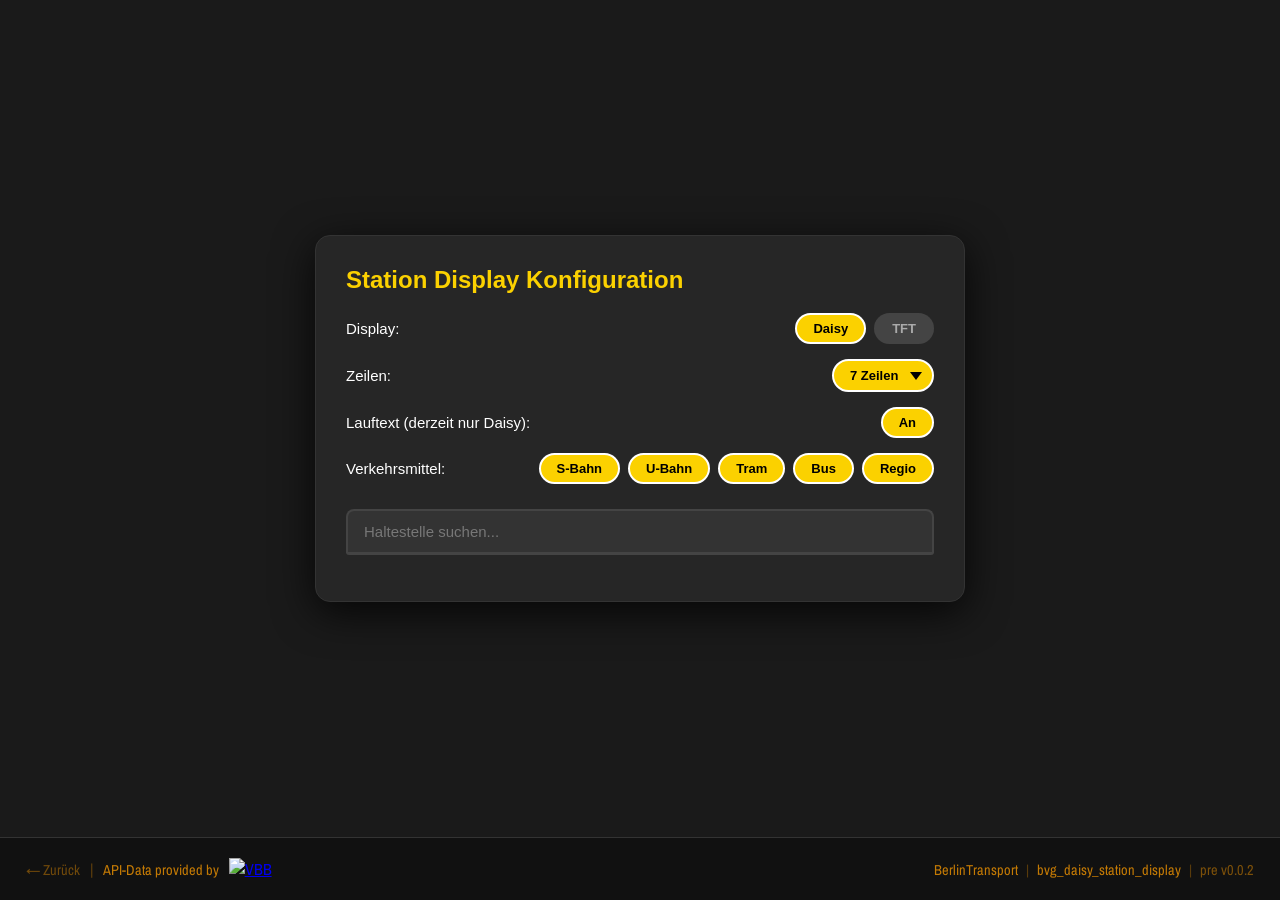
==== commit 375c318c: "skaling bugfix + better options, new function for auto skaling on given line number, #23, #20, desti" ====
--- a/index.html
+++ b/index.html
@@ -28,14 +28,15 @@
         </div>
 
         <div class="config-group">
-            <label>Skalierung:</label>
-            <div id="scale-selector">
-                <button class="variant-btn" data-scale="XS">XS</button>
-                <button class="variant-btn" data-scale="S">S</button>
-                <button class="variant-btn active" data-scale="M">M</button>
-                <button class="variant-btn" data-scale="L">L</button>
-                <button class="variant-btn" data-scale="XL">XL</button>
-            </div>
+        <label>Zeilen:</label>
+        <select id="lines-select" class="lines-dropdown">
+            <option value="5">5 Zeilen</option>
+            <option value="6">6 Zeilen</option>
+            <option value="7" selected>7 Zeilen</option>
+            <option value="8">8 Zeilen</option>
+            <option value="9">9 Zeilen</option>
+            <option value="10">10 Zeilen</option>
+        </select>
         </div>
 
         <div class="config-group">
--- a/css/startmenu.css
+++ b/css/startmenu.css
@@ -85,7 +85,6 @@
 #variant-selector {
     display: flex;
     gap: 8px;
-    margin-bottom: 15px;
     justify-content: center;
     flex-wrap: wrap;
 }
@@ -94,7 +93,6 @@
     display: flex;
     flex-wrap: wrap;
     gap: 8px;
-    margin: 15px 0;
     justify-content: center;
 }
 
@@ -104,12 +102,27 @@
     position: relative;
     z-index: 1300;
     width: 100%;
-    padding: 15px;
-    font-size: 18px;
+    padding: 12px 16px;
+    font-size: 15px;
     border-radius: 8px 8px 0 0;
-    border: none;
+    border: 2px solid #444;
+    border-bottom: none;
     outline: none;
     margin-top: 10px;
+    background: #333;
+    color: white;
+    font-family: inherit;
+    font-weight: bold;
+    transition: border-color 0.2s;
+}
+
+#station-query::placeholder {
+    color: #777;
+    font-weight: normal;
+}
+
+#station-query:focus {
+    border-color: var(--bvg-yellow);
 }
 
 #results-list {
@@ -117,30 +130,76 @@
     z-index: 1300;
     list-style: none;
     padding: 0;
-    background: white;
-    color: black;
+    background: #333;
+    color: white;
     margin-top: 0;
     border-radius: 0 0 8px 8px;
-    max-height: 230px;
+    border: 2px solid #444;
+    border-top: 1px solid #444;
+    max-height: 200px;
     overflow-y: auto;
 }
 
 #results-list li {
-    padding: 12px 15px;
+    padding: 11px 16px;
     cursor: pointer;
-    border-bottom: 1px solid #eee;
-    font-size: 16px;
-}
-
-#results-list li:hover { background: #f0f0f0; }
-
-#search-status {
-    margin-top: 6px;
-    font-size: 13px;
-    min-height: 18px;
-    display: flex;
-    align-items: center;
-    gap: 6px;
-}
-
-#search-error { color: #ff6b6b; }
+    border-bottom: 1px solid #444;
+    font-size: 14px;
+    font-weight: bold;
+    transition: background 0.15s, color 0.15s;
+}
+
+#results-list li:last-child {
+    border-bottom: none;
+}
+
+#results-list li:hover {
+    background: var(--bvg-yellow);
+    color: black;
+}
+
+/* Scrollbar im Daisy-Stil */
+#results-list::-webkit-scrollbar {
+    width: 6px;
+}
+
+#results-list::-webkit-scrollbar-track {
+    background: #222;
+}
+
+#results-list::-webkit-scrollbar-thumb {
+    background: #555;
+    border-radius: 3px;
+}
+
+#results-list::-webkit-scrollbar-thumb:hover {
+    background: var(--bvg-yellow);
+}
+.lines-dropdown {
+  background: var(--bvg-yellow);
+  color: black;
+  border: 2px solid white;
+  border-radius: 20px;
+  padding: 7px 16px;
+  padding-right: 2em;
+  font-size: 13px;
+  font-family: inherit;
+  font-weight: bold;
+  cursor: pointer;
+  width: auto;
+  appearance: none;
+  -webkit-appearance: none;
+  background-image: url("data:image/svg+xml,%3Csvg xmlns='http://www.w3.org/2000/svg' width='12' height='8' viewBox='0 0 12 8'%3E%3Cpath fill='%23000000' d='M6 8L0 0h12z'/%3E%3C/svg%3E");
+  background-repeat: no-repeat;
+  background-position: right 0.8em center;
+}
+
+.lines-dropdown:focus {
+  outline: none;
+}
+
+.lines-dropdown option {
+  background: #1a1a1a;
+  color: #f0f0f0;
+}
+
--- a/css/monitor-tft.css
+++ b/css/monitor-tft.css
@@ -61,11 +61,6 @@
     font-weight: 900;
 }
 
-.time-cell-tft:not(.is-now)::after {
-    content: " '";
-    margin-left: 2px;
-}
-
 @keyframes flash-red {
     0%, 49%  { background: var(--bvg-red); color: white; }
     50%, 100% { background: transparent; color: var(--lcd-text); }
@@ -76,3 +71,37 @@
     justify-content: center;
     padding-right: 0;
 }
+.swap-container-tft {
+    padding-left: 15px;
+    display: grid;
+    grid-template-columns: 100%;
+}
+
+.swap-text-tft {
+    grid-column: 1;
+    grid-row: 1;
+    font-weight: 700;
+    animation: textSwapTft 6s steps(1) infinite;
+}
+
+.swap-text-tft:nth-child(2) {
+    animation-delay: 3s;
+    opacity: 0;
+    color: var(--bvg-red);
+    font-weight: 900;
+}
+
+@keyframes textSwapTft {
+    0%, 49%  { opacity: 1; }
+    50%, 100% { opacity: 0; }
+}
+
+.cancelled-time {
+    color: var(--bvg-red) !important;
+    justify-content: flex-end !important;
+    padding-right: 1vw !important;
+}
+
+.cancelled-time::after {
+    display: none !important;
+}
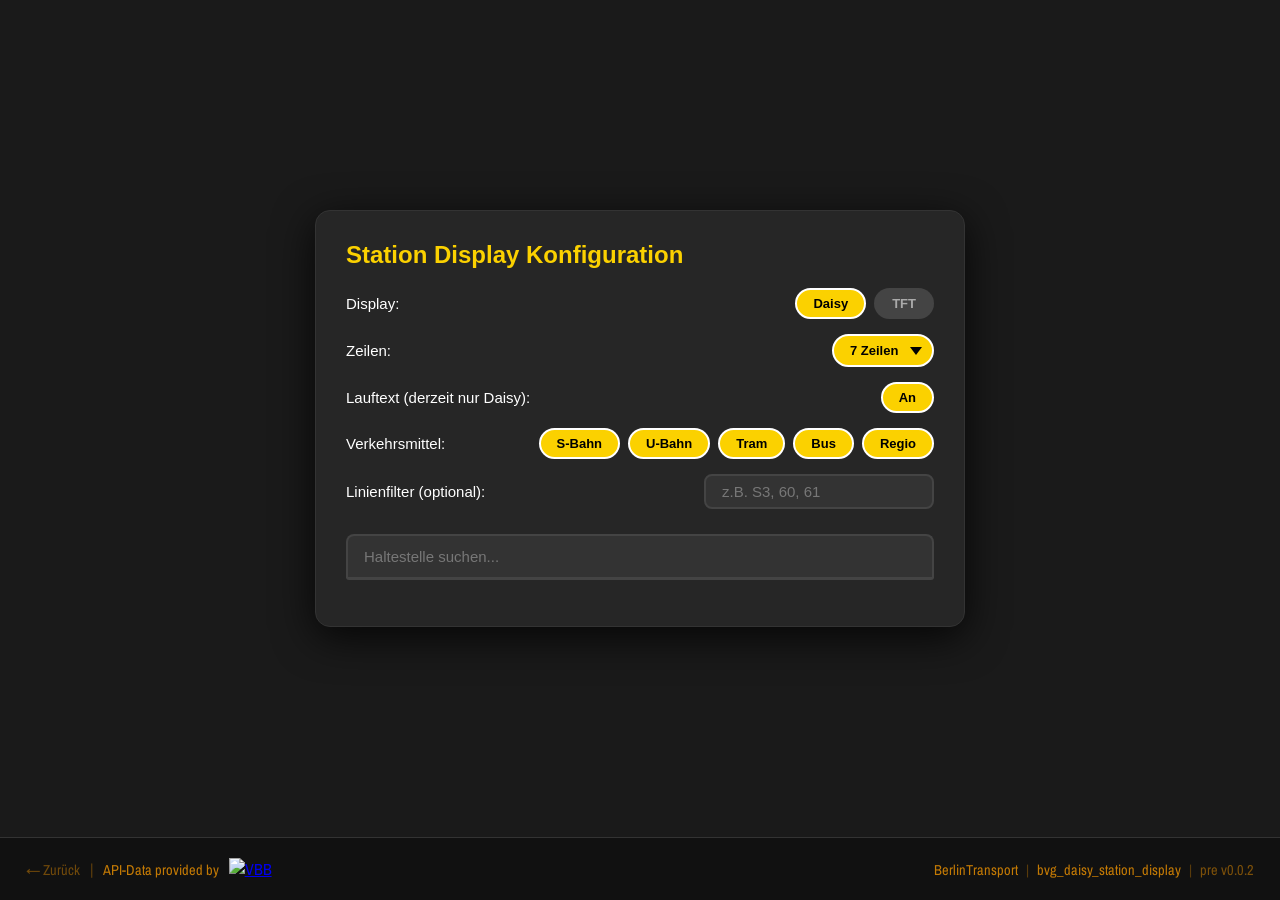
==== commit 131cb179: "added line filter #22" ====
--- a/index.html
+++ b/index.html
@@ -53,6 +53,11 @@
                 <input type="checkbox" id="f-bus" checked><label for="f-bus">Bus</label>
                 <input type="checkbox" id="f-regional" checked><label for="f-regional">Regio</label>
             </div>
+        </div>
+
+        <div class="config-group">
+        <label>Linienfilter (optional):</label>
+        <input type="text" id="cfg-line-filter" placeholder="z.B. S3, 60, 61" autocomplete="off">
         </div>
 
         <input type="text" id="station-query" placeholder="Haltestelle suchen..." autocomplete="off">
--- a/css/startmenu.css
+++ b/css/startmenu.css
@@ -202,4 +202,28 @@
   background: #1a1a1a;
   color: #f0f0f0;
 }
-
+#cfg-line-filter {
+  width: auto;
+  min-width: 160px;
+  padding: 7px 16px;
+  border-radius: 8px;
+  border: 2px solid #444;
+  background: #333;
+  color: white;
+  font-size: 15px;
+  font-family: inherit;
+  font-weight: bold;
+  outline: none;
+  transition: border-color 0.2s;
+}
+
+#cfg-line-filter:focus {
+  border-color: var(--bvg-yellow);
+}
+
+#cfg-line-filter::placeholder {
+  color: #777;
+  font-weight: normal;
+}
+
+
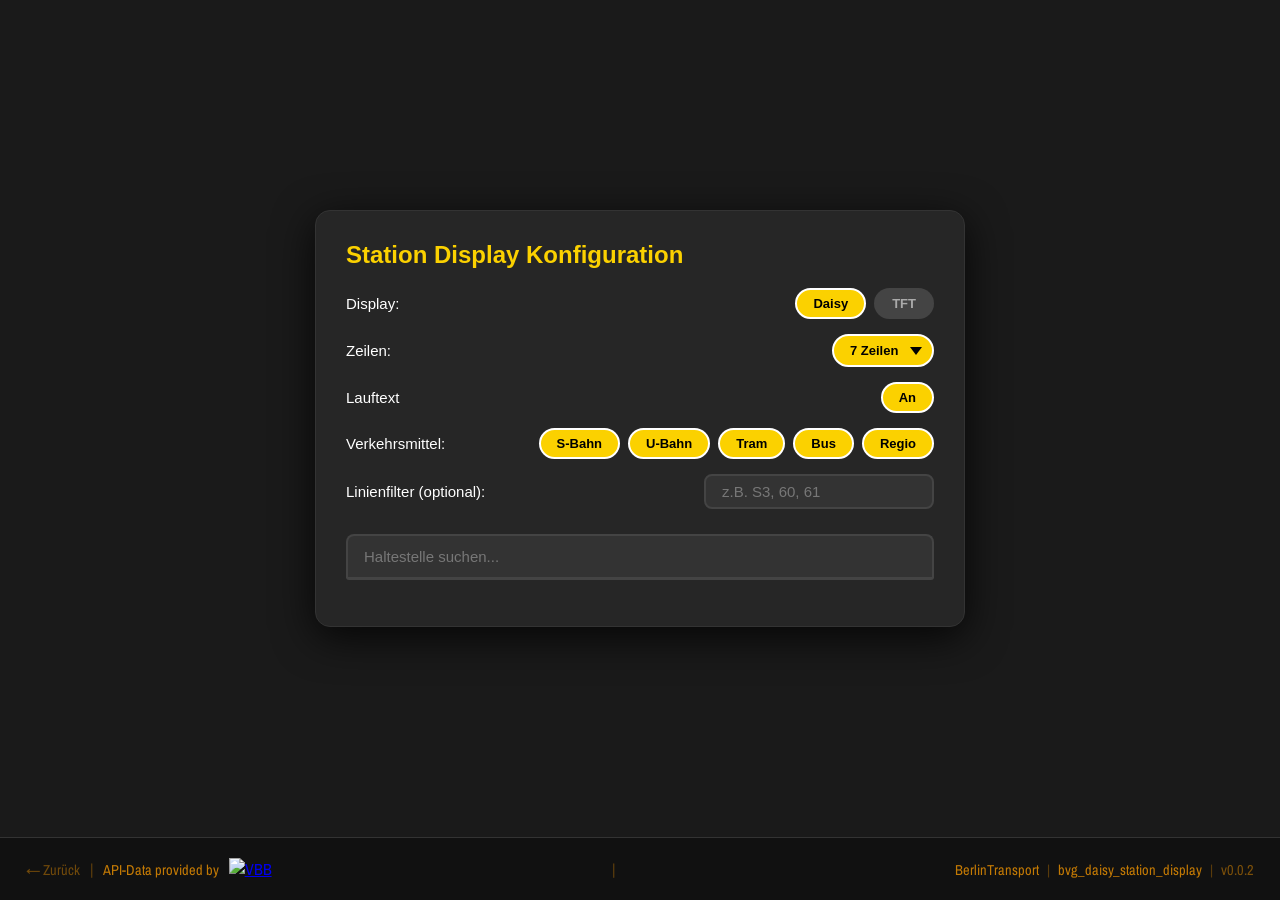
==== commit 8b940a88: "updated footer "v0.0.2" ====
--- a/index.html
+++ b/index.html
@@ -39,9 +39,16 @@
         </select>
         </div>
 
-        <div class="config-group">
-            <label>Lauftext (derzeit nur Daisy):</label>
-            <button class="variant-btn active" id="cfg-show-ticker" data-active="true">An</button>
+        <!-- Lauftext — nur bei Daisy sichtbar -->
+        <div class="config-group" id="cfg-group-ticker">
+        <label>Lauftext</label>
+        <button class="variant-btn active" id="cfg-show-ticker" data-active="true">An</button>
+        </div>
+
+        <!-- Dunkler Modus — nur bei TFT sichtbar -->
+        <div class="config-group" id="cfg-group-darkmode" style="display:none">
+        <label>Dunkler Modus</label>
+        <button class="variant-btn" id="cfg-dark-mode" data-active="false">Aus</button>
         </div>
 
         <div class="config-group">
@@ -96,7 +103,10 @@
     </div>
     <div id="global-footer-center">
         <span id="global-station-name"></span>
+        <span id="gf-sep" class="gf-sep">|</span>
+        <span id="global-clock"></span>
     </div>
+
     <div id="global-footer-right">
         <img class="gf-avatar"
              src="https://avatars.githubusercontent.com/BerlinTransport?v=4"
@@ -106,7 +116,7 @@
         <span class="gf-sep">|</span>
         <a href="https://github.com/BerlinTransport/bvg_daisy_station_display" target="_blank" rel="noopener">bvg_daisy_station_display</a>
         <span class="gf-sep">|</span>
-        <span class="gf-version">pre v0.0.2</span>
+        <span class="gf-version">v0.0.2</span>
     </div>
 </div>
 
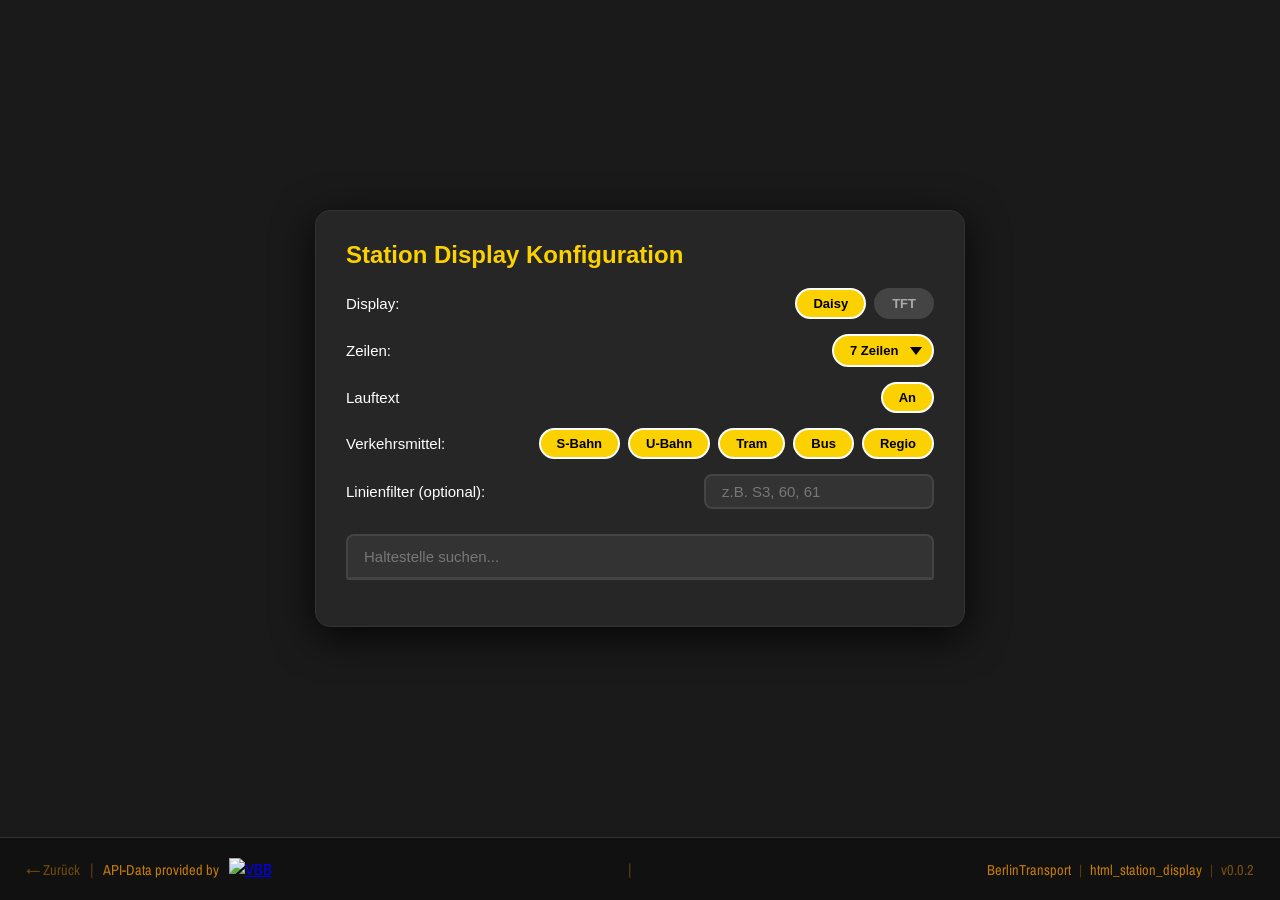
==== commit 476c8c87: "changed footer project name" ====
--- a/index.html
+++ b/index.html
@@ -114,7 +114,7 @@
              onerror="this.style.display='none'">
         <a href="https://github.com/BerlinTransport" target="_blank" rel="noopener">BerlinTransport</a>
         <span class="gf-sep">|</span>
-        <a href="https://github.com/BerlinTransport/bvg_daisy_station_display" target="_blank" rel="noopener">bvg_daisy_station_display</a>
+        <a href="https://github.com/BerlinTransport/bvg_daisy_station_display" target="_blank" rel="noopener">html_station_display</a>
         <span class="gf-sep">|</span>
         <span class="gf-version">v0.0.2</span>
     </div>
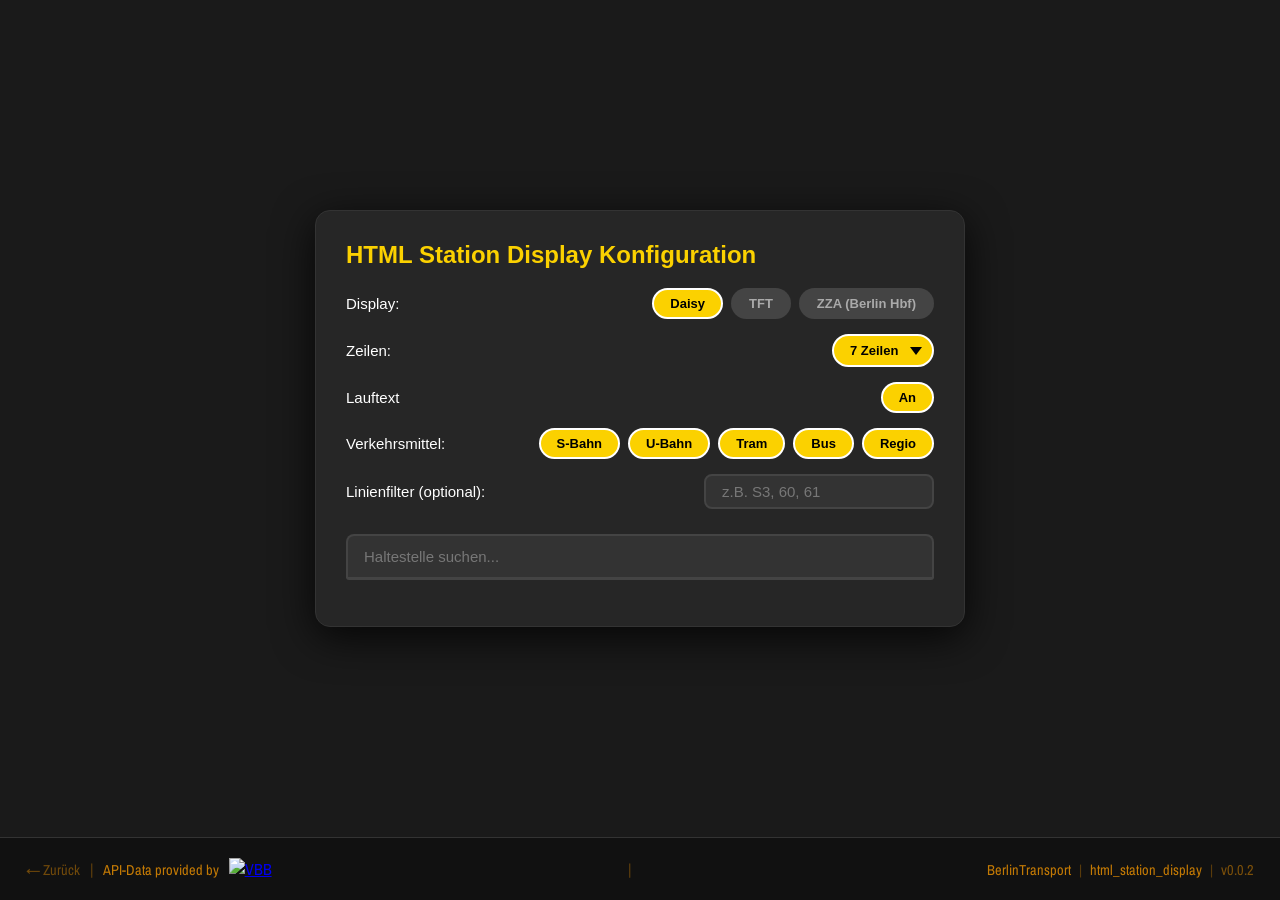
==== commit 21fbc2cf: "added first suburban display #2" ====
--- a/index.html
+++ b/index.html
@@ -2,12 +2,13 @@
 <html lang="de">
 <head>
 <meta charset="UTF-8">
-<title>BVG DAISY - Daisy & TFT</title>
+<title>HTML Station Display</title>
 <link href="https://fonts.googleapis.com/css2?family=Archivo+Narrow:wght@600&family=Roboto:wght@700;900&display=swap" rel="stylesheet">
 <link rel="stylesheet" href="css/base.css">
 <link rel="stylesheet" href="css/startmenu.css">
 <link rel="stylesheet" href="css/monitor-daisy.css">
 <link rel="stylesheet" href="css/monitor-tft.css">
+<link rel="stylesheet" href="css/monitor-zza.css">
 </head>
 <body>
 
@@ -17,13 +18,14 @@
 
 <div id="search-overlay">
     <div class="config-panel">
-        <h2>Station Display Konfiguration</h2>
+        <h2>HTML Station Display Konfiguration</h2>
 
         <div class="config-group">
             <label>Display:</label>
             <div id="variant-selector">
                 <button class="variant-btn active" data-variant="daisy">Daisy</button>
                 <button class="variant-btn" data-variant="tft">TFT</button>
+                <button class="variant-btn" data-variant="zza">ZZA (Berlin Hbf)</button>
             </div>
         </div>
 
@@ -89,6 +91,20 @@
     <div class="screen-content" id="led-container-tft"></div>
 </div>
 
+<!-- ZZA MONITOR -->
+<div id="monitor-zza">
+  <div class="header-zza">
+    <div class="header-zza-cols">
+      <span></span>
+      <span>Zug / Train</span>
+      <span>Ziel / Destination</span>
+      <span style="text-align:center">Gleis / Track</span>
+      <span style="text-align:right">Zeit / Time</span>
+    </div>
+  </div>
+  <div class="zza-screen" id="led-container-zza"></div>
+</div>
+
 <!-- GLOBALER FOOTER -->
 <div id="global-footer">
     <div id="global-footer-left">
@@ -136,6 +152,7 @@
 <script src="js/search.js"></script>
 <script src="js/render-daisy.js"></script>
 <script src="js/render-tft.js"></script>
+<script src="js/render-zza.js"></script>
 <script src="js/monitor.js"></script>
 </body>
 </html>
--- a/css/monitor-zza.css
+++ b/css/monitor-zza.css
@@ -0,0 +1,169 @@
+#monitor-zza {
+  display: none;
+  flex-direction: column;
+  height: 100vh;
+  width: 100vw;
+  background: #111a2a;
+  font-family: 'Roboto', sans-serif;
+  padding-bottom: 7vh;
+  box-sizing: border-box;
+}
+
+/* ── Header ──────────────────────────────────────────────────────────── */
+
+.header-zza {
+  background: #111a2a;
+  /* ACHTUNG: Kein seitliches Padding hier, sonst addiert es sich! */
+  padding: 0;
+  box-sizing: border-box;
+}
+
+.header-zza-title {
+  padding: 2vh 3vw 1.5vh 3vw;
+  font-size: 2.8vh;
+  font-weight: 500;
+  color: #ffffff;
+}
+
+.header-zza-title span {
+  font-weight: 400;
+  font-size: 0.75em;
+  color: #92a3c0;
+  margin-left: 0.5em;
+}
+
+/* ── Spaltenköpfe ────────────────────────────────────────────────────── */
+
+.header-zza-cols {
+  display: grid;
+  /* Punkt-Spalte von 6vw auf 3.5vw verkleinert */
+  grid-template-columns: 3.5vw 14vw 1fr minmax(10vw, auto) 14vw;
+  color: #92a3c0;
+  font-size: 1.4vh;
+  font-weight: 400;
+  padding: 0.8vh 3vw;
+  border-top: 2px solid #ffffff; 
+  border-bottom: 1px solid rgba(255,255,255,0.4);
+  box-sizing: border-box;
+  align-items: center;
+}
+
+/* ── Screen ──────────────────────────────────────────────────────────── */
+
+.zza-screen {
+  flex: 1;
+  display: flex;
+  flex-direction: column;
+  overflow: hidden;
+  box-sizing: border-box;
+}
+
+/* ── Zeile ───────────────────────────────────────────────────────────── */
+
+.row-zza {
+  display: grid;
+  /* EXAKT GLEICHES GRID WIE IM HEADER */
+  grid-template-columns: 3.5vw 14vw 1fr minmax(10vw, auto) 14vw;
+  align-items: center;
+  padding: 0 3vw;
+  border-bottom: 1px solid rgba(255,255,255,0.15); 
+  color: #ffffff;
+  overflow: hidden;
+  box-sizing: border-box;
+  flex-shrink: 0;
+}
+
+.row-zza.is-cancelled {
+  opacity: 0.6;
+}
+
+/* ── Punkt ───────────────────────────────────────────────────────────── */
+
+.zza-cell-dot {
+  display: flex;
+  align-items: center;
+  justify-content: flex-start; /* Punkt linksbündig unter den Leerraum */
+}
+
+.zza-dot {
+  width: 0.45em;
+  height: 0.45em;
+  border-radius: 50%;
+  border: 2px solid #ffffff;
+  background: #ffffff;
+  flex-shrink: 0;
+}
+
+.zza-dot.is-now {
+  animation: zza-blink 1.6s steps(1) infinite;
+}
+
+@keyframes zza-blink {
+  0%,  49% { background: #ffffff; }
+  50%, 100% { background: transparent; }
+}
+
+/* ── Linien-Badge ────────────────────────────────────────────────────── */
+
+.zza-cell-line {
+  display: flex;
+  align-items: center;
+}
+
+.zza-line-badge {
+  display: inline-flex;
+  align-items: center;
+  justify-content: center;
+  padding: 0.1em 0.45em; /* Ein Hauch mehr Padding an den Seiten für die Rundung */
+  border-radius: 1em;    /* 1em sorgt für die volle Abrundung links und rechts */
+  color: #ffffff;
+  font-weight: 700;
+  font-size: 0.9em;
+  min-width: 2.8em;
+  white-space: nowrap;
+}
+
+/* ── Ziel ────────────────────────────────────────────────────────────── */
+
+.zza-cell-dest {
+  display: flex;
+  align-items: center;
+  gap: 0.5em;
+  overflow: hidden;
+  font-weight: 400; 
+  font-size: 1.1em;
+  white-space: nowrap;
+  text-overflow: ellipsis;
+  /* padding: 0 0.5em entfernt -> Zieltext fluchtet jetzt perfekt mit dem Header! */
+}
+
+.zza-cell-dest span {
+  overflow: hidden;
+  text-overflow: ellipsis;
+  white-space: nowrap;
+}
+
+.zza-dest-cancelled {
+  text-decoration: line-through;
+  color: #ff5555; /* Rote Schrift bei Ausfall */
+}
+
+/* ── Gleis ───────────────────────────────────────────────────────────── */
+
+.zza-cell-track {
+  text-align: center;
+  font-weight: 400;
+  font-size: 1.1em;
+  color: #ffffff;
+}
+
+/* ── Countdown ───────────────────────────────────────────────────────── */
+
+.zza-cell-time {
+  text-align: right;
+  font-weight: 500;
+  font-size: 1.1em;
+  font-variant-numeric: tabular-nums;
+  color: #ffffff;
+  white-space: nowrap;
+}
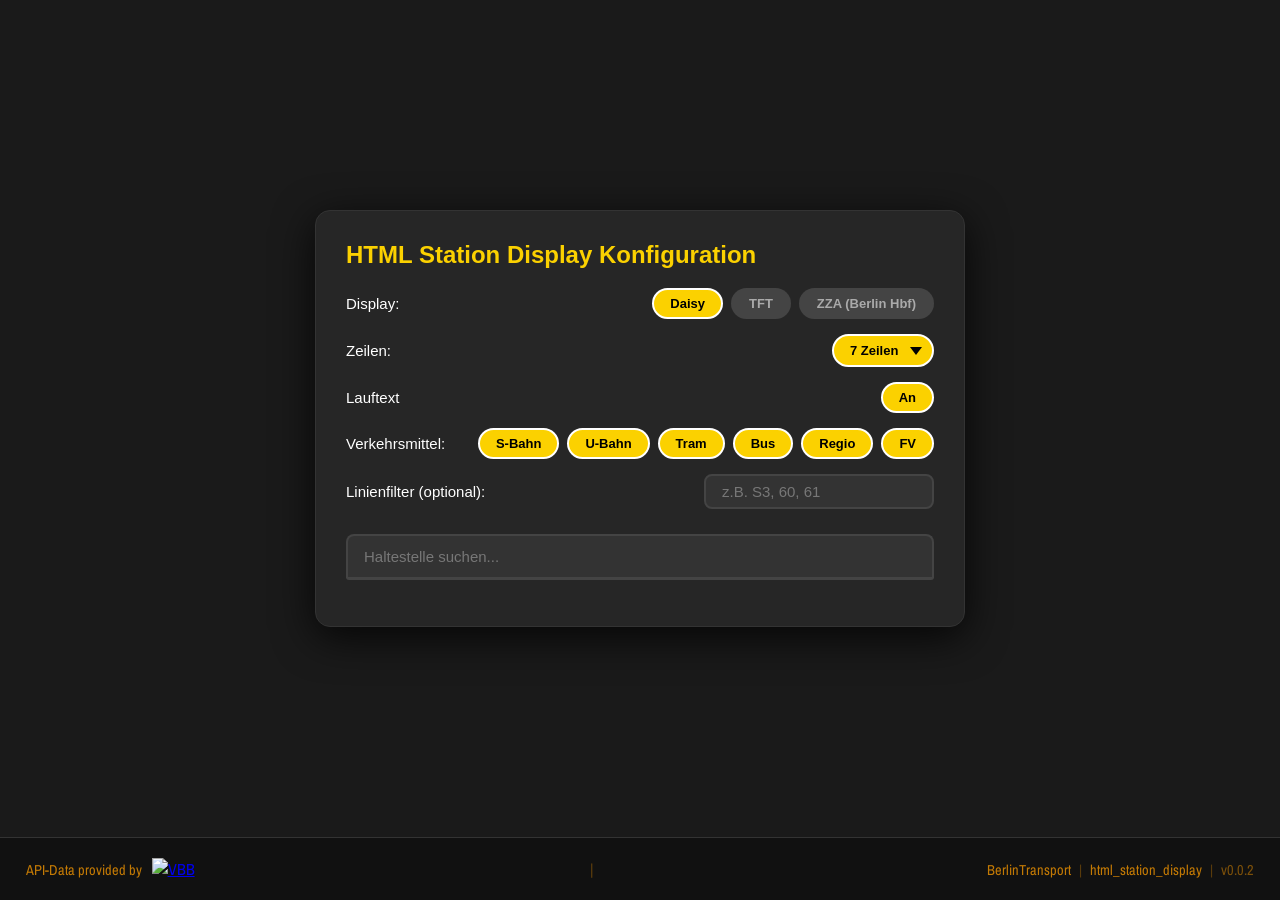
==== commit 86f4ee64: "added favicon" ====
--- a/index.html
+++ b/index.html
@@ -9,6 +9,7 @@
 <link rel="stylesheet" href="css/monitor-daisy.css">
 <link rel="stylesheet" href="css/monitor-tft.css">
 <link rel="stylesheet" href="css/monitor-zza.css">
+<link rel="icon" type="image/x-icon" href="img/favicon.ico">
 </head>
 <body>
 
@@ -53,6 +54,15 @@
         <button class="variant-btn" id="cfg-dark-mode" data-active="false">Aus</button>
         </div>
 
+        <!-- ZZA Modus – nur bei ZZA sichtbar -->
+        <div class="config-group" id="cfg-group-zzamode" style="display:none">
+        <label>Design:</label>
+        <div id="zzamode-selector">
+            <button class="variant-btn active" data-zzamode="su">S+U</button>
+            <button class="variant-btn" data-zzamode="regio">Regio+Express</button>
+        </div>
+        </div>
+
         <div class="config-group">
             <label>Verkehrsmittel:</label>
             <div class="filter-bar">
@@ -61,6 +71,7 @@
                 <input type="checkbox" id="f-tram" checked><label for="f-tram">Tram</label>
                 <input type="checkbox" id="f-bus" checked><label for="f-bus">Bus</label>
                 <input type="checkbox" id="f-regional" checked><label for="f-regional">Regio</label>
+                <input type="checkbox" id="f-express" checked><label for="f-express">FV</label>
             </div>
         </div>
 
@@ -108,8 +119,10 @@
 <!-- GLOBALER FOOTER -->
 <div id="global-footer">
     <div id="global-footer-left">
-        <button class="footer-back-btn" id="footer-back-btn">&#8592; Zurück</button>
-        <span class="gf-sep">|</span>
+        <button class="footer-back-btn" id="footer-back-btn" style="display:none">&#8592; Zurück</button>
+        <span class="gf-sep" id="footer-back-sep" style="display:none"></span>
+        <button id="fullscreen-btn" class="footer-back-btn" style="display:none">⛶ Vollbild</button>
+        <span class="gf-sep" id="footer-fs-sep" style="display:none"></span>
         <span class="gf-label">API-Data provided by</span>
         <a href="https://v6.vbb.transport.rest/" target="_blank" rel="noopener">
             <img class="gf-vbb-logo"
